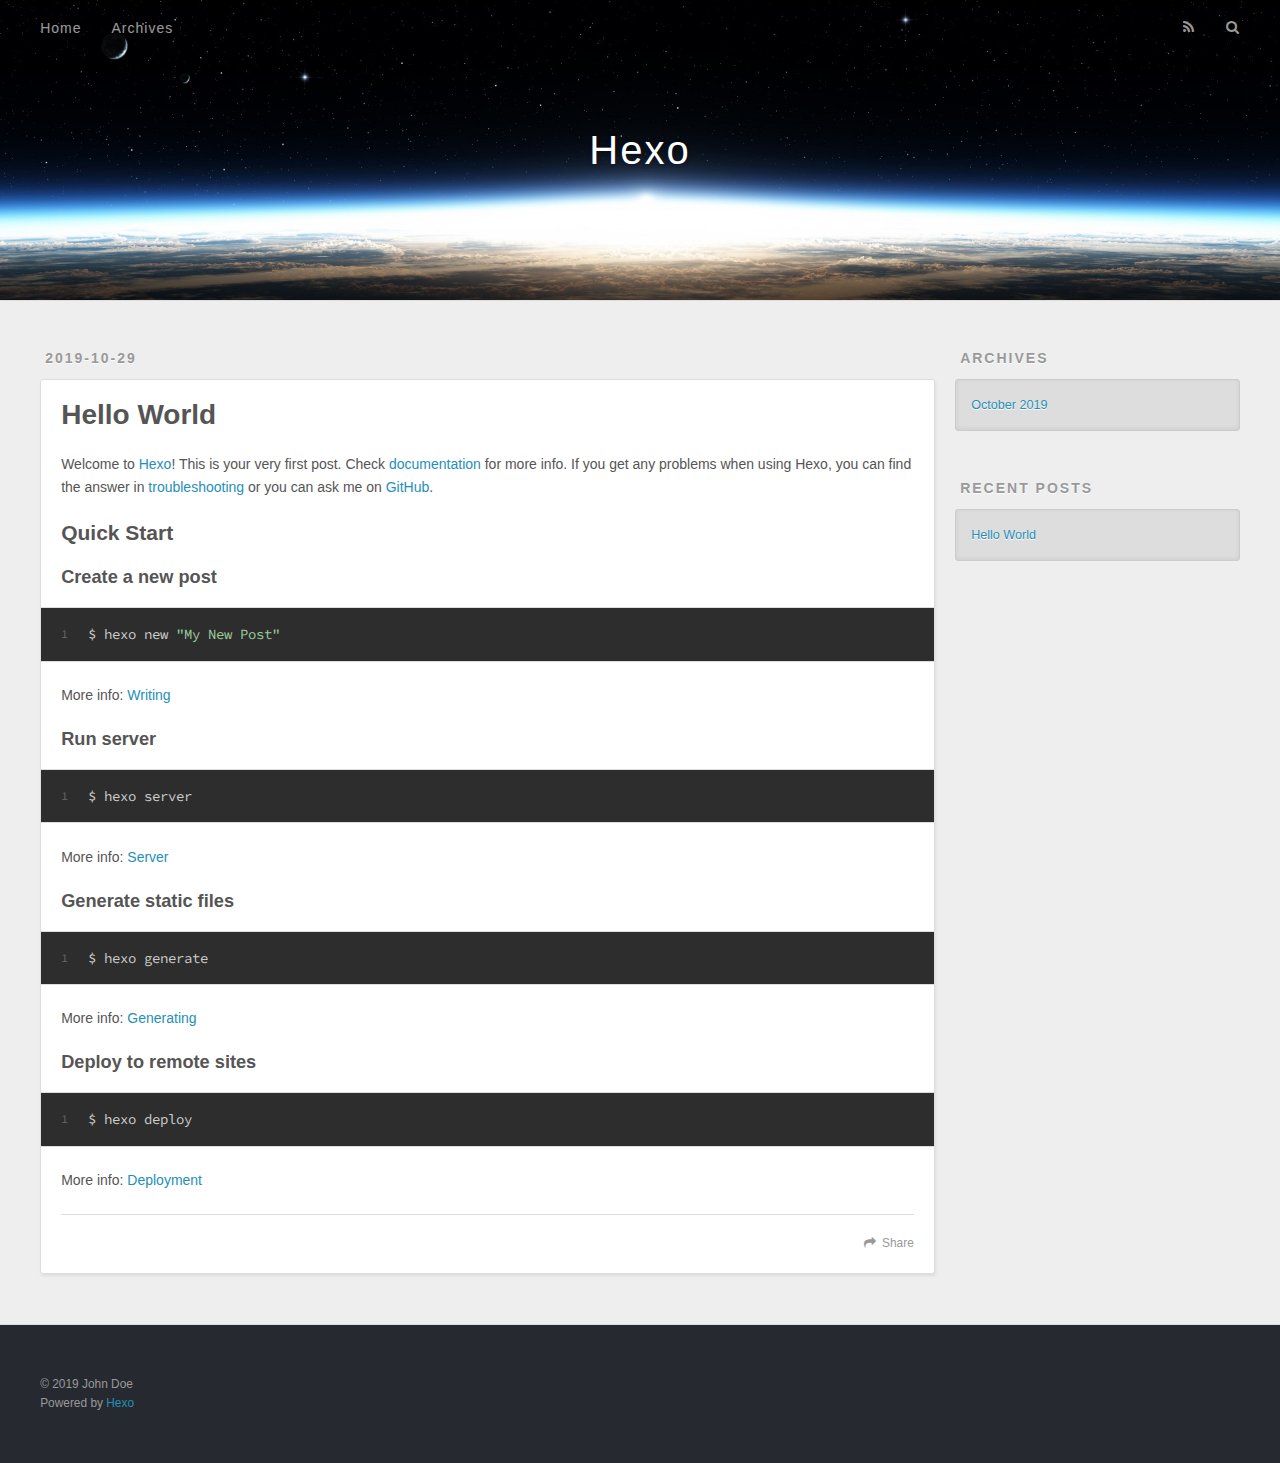
==== index.html @ 2cdebf1c "Site updated: 2019-10-29 19:50:09" ====
<!DOCTYPE html>
<html>
<head>
  <meta charset="utf-8">
  

  
  <title>Hexo</title>
  <meta name="viewport" content="width=device-width, initial-scale=1, maximum-scale=1">
  <meta property="og:type" content="website">
<meta property="og:title" content="Hexo">
<meta property="og:url" content="http:&#x2F;&#x2F;yoursite.com&#x2F;index.html">
<meta property="og:site_name" content="Hexo">
<meta property="og:locale" content="en">
<meta name="twitter:card" content="summary">
  
    <link rel="alternate" href="/atom.xml" title="Hexo" type="application/atom+xml">
  
  
    <link rel="icon" href="/favicon.png">
  
  
    <link href="//fonts.googleapis.com/css?family=Source+Code+Pro" rel="stylesheet" type="text/css">
  
  <link rel="stylesheet" href="/css/style.css">
</head>

<body>
  <div id="container">
    <div id="wrap">
      <header id="header">
  <div id="banner"></div>
  <div id="header-outer" class="outer">
    <div id="header-title" class="inner">
      <h1 id="logo-wrap">
        <a href="/" id="logo">Hexo</a>
      </h1>
      
    </div>
    <div id="header-inner" class="inner">
      <nav id="main-nav">
        <a id="main-nav-toggle" class="nav-icon"></a>
        
          <a class="main-nav-link" href="/">Home</a>
        
          <a class="main-nav-link" href="/archives">Archives</a>
        
      </nav>
      <nav id="sub-nav">
        
          <a id="nav-rss-link" class="nav-icon" href="/atom.xml" title="RSS Feed"></a>
        
        <a id="nav-search-btn" class="nav-icon" title="Search"></a>
      </nav>
      <div id="search-form-wrap">
        <form action="//google.com/search" method="get" accept-charset="UTF-8" class="search-form"><input type="search" name="q" class="search-form-input" placeholder="Search"><button type="submit" class="search-form-submit">&#xF002;</button><input type="hidden" name="sitesearch" value="http://yoursite.com"></form>
      </div>
    </div>
  </div>
</header>
      <div class="outer">
        <section id="main">
  
    <article id="post-hello-world" class="article article-type-post" itemscope itemprop="blogPost">
  <div class="article-meta">
    <a href="/2019/10/29/hello-world/" class="article-date">
  <time datetime="2019-10-29T11:40:22.351Z" itemprop="datePublished">2019-10-29</time>
</a>
    
  </div>
  <div class="article-inner">
    
    
      <header class="article-header">
        
  
    <h1 itemprop="name">
      <a class="article-title" href="/2019/10/29/hello-world/">Hello World</a>
    </h1>
  

      </header>
    
    <div class="article-entry" itemprop="articleBody">
      
        <p>Welcome to <a href="https://hexo.io/" target="_blank" rel="noopener">Hexo</a>! This is your very first post. Check <a href="https://hexo.io/docs/" target="_blank" rel="noopener">documentation</a> for more info. If you get any problems when using Hexo, you can find the answer in <a href="https://hexo.io/docs/troubleshooting.html" target="_blank" rel="noopener">troubleshooting</a> or you can ask me on <a href="https://github.com/hexojs/hexo/issues" target="_blank" rel="noopener">GitHub</a>.</p>
<h2 id="Quick-Start"><a href="#Quick-Start" class="headerlink" title="Quick Start"></a>Quick Start</h2><h3 id="Create-a-new-post"><a href="#Create-a-new-post" class="headerlink" title="Create a new post"></a>Create a new post</h3><figure class="highlight bash"><table><tr><td class="gutter"><pre><span class="line">1</span><br></pre></td><td class="code"><pre><span class="line">$ hexo new <span class="string">"My New Post"</span></span><br></pre></td></tr></table></figure>

<p>More info: <a href="https://hexo.io/docs/writing.html" target="_blank" rel="noopener">Writing</a></p>
<h3 id="Run-server"><a href="#Run-server" class="headerlink" title="Run server"></a>Run server</h3><figure class="highlight bash"><table><tr><td class="gutter"><pre><span class="line">1</span><br></pre></td><td class="code"><pre><span class="line">$ hexo server</span><br></pre></td></tr></table></figure>

<p>More info: <a href="https://hexo.io/docs/server.html" target="_blank" rel="noopener">Server</a></p>
<h3 id="Generate-static-files"><a href="#Generate-static-files" class="headerlink" title="Generate static files"></a>Generate static files</h3><figure class="highlight bash"><table><tr><td class="gutter"><pre><span class="line">1</span><br></pre></td><td class="code"><pre><span class="line">$ hexo generate</span><br></pre></td></tr></table></figure>

<p>More info: <a href="https://hexo.io/docs/generating.html" target="_blank" rel="noopener">Generating</a></p>
<h3 id="Deploy-to-remote-sites"><a href="#Deploy-to-remote-sites" class="headerlink" title="Deploy to remote sites"></a>Deploy to remote sites</h3><figure class="highlight bash"><table><tr><td class="gutter"><pre><span class="line">1</span><br></pre></td><td class="code"><pre><span class="line">$ hexo deploy</span><br></pre></td></tr></table></figure>

<p>More info: <a href="https://hexo.io/docs/deployment.html" target="_blank" rel="noopener">Deployment</a></p>

      
    </div>
    <footer class="article-footer">
      <a data-url="http://yoursite.com/2019/10/29/hello-world/" data-id="ck2bsh5k90000lwu6azs41yuf" class="article-share-link">Share</a>
      
      
    </footer>
  </div>
  
</article>


  


</section>
        
          <aside id="sidebar">
  
    

  
    

  
    
  
    
  <div class="widget-wrap">
    <h3 class="widget-title">Archives</h3>
    <div class="widget">
      <ul class="archive-list"><li class="archive-list-item"><a class="archive-list-link" href="/archives/2019/10/">October 2019</a></li></ul>
    </div>
  </div>


  
    
  <div class="widget-wrap">
    <h3 class="widget-title">Recent Posts</h3>
    <div class="widget">
      <ul>
        
          <li>
            <a href="/2019/10/29/hello-world/">Hello World</a>
          </li>
        
      </ul>
    </div>
  </div>

  
</aside>
        
      </div>
      <footer id="footer">
  
  <div class="outer">
    <div id="footer-info" class="inner">
      &copy; 2019 John Doe<br>
      Powered by <a href="http://hexo.io/" target="_blank">Hexo</a>
    </div>
  </div>
</footer>
    </div>
    <nav id="mobile-nav">
  
    <a href="/" class="mobile-nav-link">Home</a>
  
    <a href="/archives" class="mobile-nav-link">Archives</a>
  
</nav>
    

<script src="//ajax.googleapis.com/ajax/libs/jquery/2.0.3/jquery.min.js"></script>


  <link rel="stylesheet" href="/fancybox/jquery.fancybox.css">
  <script src="/fancybox/jquery.fancybox.pack.js"></script>


<script src="/js/script.js"></script>



  </div>
</body>
</html>
---- css/style.css ----
body {
  width: 100%;
}
body:before,
body:after {
  content: "";
  display: table;
}
body:after {
  clear: both;
}
html,
body,
div,
span,
applet,
object,
iframe,
h1,
h2,
h3,
h4,
h5,
h6,
p,
blockquote,
pre,
a,
abbr,
acronym,
address,
big,
cite,
code,
del,
dfn,
em,
img,
ins,
kbd,
q,
s,
samp,
small,
strike,
strong,
sub,
sup,
tt,
var,
dl,
dt,
dd,
ol,
ul,
li,
fieldset,
form,
label,
legend,
table,
caption,
tbody,
tfoot,
thead,
tr,
th,
td {
  margin: 0;
  padding: 0;
  border: 0;
  outline: 0;
  font-weight: inherit;
  font-style: inherit;
  font-family: inherit;
  font-size: 100%;
  vertical-align: baseline;
}
body {
  line-height: 1;
  color: #000;
  background: #fff;
}
ol,
ul {
  list-style: none;
}
table {
  border-collapse: separate;
  border-spacing: 0;
  vertical-align: middle;
}
caption,
th,
td {
  text-align: left;
  font-weight: normal;
  vertical-align: middle;
}
a img {
  border: none;
}
input,
button {
  margin: 0;
  padding: 0;
}
input::-moz-focus-inner,
button::-moz-focus-inner {
  border: 0;
  padding: 0;
}
@font-face {
  font-family: FontAwesome;
  font-style: normal;
  font-weight: normal;
  src: url("fonts/fontawesome-webfont.eot?v=#4.0.3");
  src: url("fonts/fontawesome-webfont.eot?#iefix&v=#4.0.3") format("embedded-opentype"), url("fonts/fontawesome-webfont.woff?v=#4.0.3") format("woff"), url("fonts/fontawesome-webfont.ttf?v=#4.0.3") format("truetype"), url("fonts/fontawesome-webfont.svg#fontawesomeregular?v=#4.0.3") format("svg");
}
html,
body,
#container {
  height: 100%;
}
body {
  background: #eee;
  font: 14px -apple-system, BlinkMacSystemFont, "Segoe UI", "Roboto", "Oxygen", "Ubuntu", "Cantarell", "Fira Sans", "Droid Sans", "Helvetica Neue", sans-serif;
  -webkit-text-size-adjust: 100%;
}
.outer {
  max-width: 1220px;
  margin: 0 auto;
  padding: 0 20px;
}
.outer:before,
.outer:after {
  content: "";
  display: table;
}
.outer:after {
  clear: both;
}
.inner {
  display: inline;
  float: left;
  width: 98.33333333333333%;
  margin: 0 0.833333333333333%;
}
.left,
.alignleft {
  float: left;
}
.right,
.alignright {
  float: right;
}
.clear {
  clear: both;
}
#container {
  position: relative;
}
.mobile-nav-on {
  overflow: hidden;
}
#wrap {
  height: 100%;
  width: 100%;
  position: absolute;
  top: 0;
  left: 0;
  -webkit-transition: 0.2s ease-out;
  -moz-transition: 0.2s ease-out;
  -ms-transition: 0.2s ease-out;
  transition: 0.2s ease-out;
  z-index: 1;
  background: #eee;
}
.mobile-nav-on #wrap {
  left: 280px;
}
@media screen and (min-width: 768px) {
  #main {
    display: inline;
    float: left;
    width: 73.33333333333333%;
    margin: 0 0.833333333333333%;
  }
}
.article-date,
.article-category-link,
.archive-year,
.widget-title {
  text-decoration: none;
  text-transform: uppercase;
  letter-spacing: 2px;
  color: #999;
  margin-bottom: 1em;
  margin-left: 5px;
  line-height: 1em;
  text-shadow: 0 1px #fff;
  font-weight: bold;
}
.article-inner,
.archive-article-inner {
  background: #fff;
  -webkit-box-shadow: 1px 2px 3px #ddd;
  box-shadow: 1px 2px 3px #ddd;
  border: 1px solid #ddd;
  border-radius: 3px;
}
.article-entry h1,
.widget h1 {
  font-size: 2em;
}
.article-entry h2,
.widget h2 {
  font-size: 1.5em;
}
.article-entry h3,
.widget h3 {
  font-size: 1.3em;
}
.article-entry h4,
.widget h4 {
  font-size: 1.2em;
}
.article-entry h5,
.widget h5 {
  font-size: 1em;
}
.article-entry h6,
.widget h6 {
  font-size: 1em;
  color: #999;
}
.article-entry hr,
.widget hr {
  border: 1px dashed #ddd;
}
.article-entry strong,
.widget strong {
  font-weight: bold;
}
.article-entry em,
.widget em,
.article-entry cite,
.widget cite {
  font-style: italic;
}
.article-entry sup,
.widget sup,
.article-entry sub,
.widget sub {
  font-size: 0.75em;
  line-height: 0;
  position: relative;
  vertical-align: baseline;
}
.article-entry sup,
.widget sup {
  top: -0.5em;
}
.article-entry sub,
.widget sub {
  bottom: -0.2em;
}
.article-entry small,
.widget small {
  font-size: 0.85em;
}
.article-entry acronym,
.widget acronym,
.article-entry abbr,
.widget abbr {
  border-bottom: 1px dotted;
}
.article-entry ul,
.widget ul,
.article-entry ol,
.widget ol,
.article-entry dl,
.widget dl {
  margin: 0 20px;
  line-height: 1.6em;
}
.article-entry ul ul,
.widget ul ul,
.article-entry ol ul,
.widget ol ul,
.article-entry ul ol,
.widget ul ol,
.article-entry ol ol,
.widget ol ol {
  margin-top: 0;
  margin-bottom: 0;
}
.article-entry ul,
.widget ul {
  list-style: disc;
}
.article-entry ol,
.widget ol {
  list-style: decimal;
}
.article-entry dt,
.widget dt {
  font-weight: bold;
}
#header {
  height: 300px;
  position: relative;
  border-bottom: 1px solid #ddd;
}
#header:before,
#header:after {
  content: "";
  position: absolute;
  left: 0;
  right: 0;
  height: 40px;
}
#header:before {
  top: 0;
  background: -webkit-linear-gradient(rgba(0,0,0,0.2), transparent);
  background: -moz-linear-gradient(rgba(0,0,0,0.2), transparent);
  background: -ms-linear-gradient(rgba(0,0,0,0.2), transparent);
  background: linear-gradient(rgba(0,0,0,0.2), transparent);
}
#header:after {
  bottom: 0;
  background: -webkit-linear-gradient(transparent, rgba(0,0,0,0.2));
  background: -moz-linear-gradient(transparent, rgba(0,0,0,0.2));
  background: -ms-linear-gradient(transparent, rgba(0,0,0,0.2));
  background: linear-gradient(transparent, rgba(0,0,0,0.2));
}
#header-outer {
  height: 100%;
  position: relative;
}
#header-inner {
  position: relative;
  overflow: hidden;
}
#banner {
  position: absolute;
  top: 0;
  left: 0;
  width: 100%;
  height: 100%;
  background: url("images/banner.jpg") center #000;
  -webkit-background-size: cover;
  -moz-background-size: cover;
  background-size: cover;
  z-index: -1;
}
#header-title {
  text-align: center;
  height: 40px;
  position: absolute;
  top: 50%;
  left: 0;
  margin-top: -20px;
}
#logo,
#subtitle {
  text-decoration: none;
  color: #fff;
  font-weight: 300;
  text-shadow: 0 1px 4px rgba(0,0,0,0.3);
}
#logo {
  font-size: 40px;
  line-height: 40px;
  letter-spacing: 2px;
}
#subtitle {
  font-size: 16px;
  line-height: 16px;
  letter-spacing: 1px;
}
#subtitle-wrap {
  margin-top: 16px;
}
#main-nav {
  float: left;
  margin-left: -15px;
}
.nav-icon,
.main-nav-link {
  float: left;
  color: #fff;
  opacity: 0.6;
  text-decoration: none;
  text-shadow: 0 1px rgba(0,0,0,0.2);
  -webkit-transition: opacity 0.2s;
  -moz-transition: opacity 0.2s;
  -ms-transition: opacity 0.2s;
  transition: opacity 0.2s;
  display: block;
  padding: 20px 15px;
}
.nav-icon:hover,
.main-nav-link:hover {
  opacity: 1;
}
.nav-icon {
  font-family: FontAwesome;
  text-align: center;
  font-size: 14px;
  width: 14px;
  height: 14px;
  padding: 20px 15px;
  position: relative;
  cursor: pointer;
}
.main-nav-link {
  font-weight: 300;
  letter-spacing: 1px;
}
@media screen and (max-width: 479px) {
  .main-nav-link {
    display: none;
  }
}
#main-nav-toggle {
  display: none;
}
#main-nav-toggle:before {
  content: "\f0c9";
}
@media screen and (max-width: 479px) {
  #main-nav-toggle {
    display: block;
  }
}
#sub-nav {
  float: right;
  margin-right: -15px;
}
#nav-rss-link:before {
  content: "\f09e";
}
#nav-search-btn:before {
  content: "\f002";
}
#search-form-wrap {
  position: absolute;
  top: 15px;
  width: 150px;
  height: 30px;
  right: -150px;
  opacity: 0;
  -webkit-transition: 0.2s ease-out;
  -moz-transition: 0.2s ease-out;
  -ms-transition: 0.2s ease-out;
  transition: 0.2s ease-out;
}
#search-form-wrap.on {
  opacity: 1;
  right: 0;
}
@media screen and (max-width: 479px) {
  #search-form-wrap {
    width: 100%;
    right: -100%;
  }
}
.search-form {
  position: absolute;
  top: 0;
  left: 0;
  right: 0;
  background: #fff;
  padding: 5px 15px;
  border-radius: 15px;
  -webkit-box-shadow: 0 0 10px rgba(0,0,0,0.3);
  box-shadow: 0 0 10px rgba(0,0,0,0.3);
}
.search-form-input {
  border: none;
  background: none;
  color: #555;
  width: 100%;
  font: 13px -apple-system, BlinkMacSystemFont, "Segoe UI", "Roboto", "Oxygen", "Ubuntu", "Cantarell", "Fira Sans", "Droid Sans", "Helvetica Neue", sans-serif;
  outline: none;
}
.search-form-input::-webkit-search-results-decoration,
.search-form-input::-webkit-search-cancel-button {
  -webkit-appearance: none;
}
.search-form-submit {
  position: absolute;
  top: 50%;
  right: 10px;
  margin-top: -7px;
  font: 13px FontAwesome;
  border: none;
  background: none;
  color: #bbb;
  cursor: pointer;
}
.search-form-submit:hover,
.search-form-submit:focus {
  color: #777;
}
.article {
  margin: 50px 0;
}
.article-inner {
  overflow: hidden;
}
.article-meta:before,
.article-meta:after {
  content: "";
  display: table;
}
.article-meta:after {
  clear: both;
}
.article-date {
  float: left;
}
.article-category {
  float: left;
  line-height: 1em;
  color: #ccc;
  text-shadow: 0 1px #fff;
  margin-left: 8px;
}
.article-category:before {
  content: "\2022";
}
.article-category-link {
  margin: 0 12px 1em;
}
.article-header {
  padding: 20px 20px 0;
}
.article-title {
  text-decoration: none;
  font-size: 2em;
  font-weight: bold;
  color: #555;
  line-height: 1.1em;
  -webkit-transition: color 0.2s;
  -moz-transition: color 0.2s;
  -ms-transition: color 0.2s;
  transition: color 0.2s;
}
a.article-title:hover {
  color: #258fb8;
}
.article-entry {
  color: #555;
  padding: 0 20px;
}
.article-entry:before,
.article-entry:after {
  content: "";
  display: table;
}
.article-entry:after {
  clear: both;
}
.article-entry p,
.article-entry table {
  line-height: 1.6em;
  margin: 1.6em 0;
}
.article-entry h1,
.article-entry h2,
.article-entry h3,
.article-entry h4,
.article-entry h5,
.article-entry h6 {
  font-weight: bold;
}
.article-entry h1,
.article-entry h2,
.article-entry h3,
.article-entry h4,
.article-entry h5,
.article-entry h6 {
  line-height: 1.1em;
  margin: 1.1em 0;
}
.article-entry a {
  color: #258fb8;
  text-decoration: none;
}
.article-entry a:hover {
  text-decoration: underline;
}
.article-entry ul,
.article-entry ol,
.article-entry dl {
  margin-top: 1.6em;
  margin-bottom: 1.6em;
}
.article-entry img,
.article-entry video {
  max-width: 100%;
  height: auto;
  display: block;
  margin: auto;
}
.article-entry iframe {
  border: none;
}
.article-entry table {
  width: 100%;
  border-collapse: collapse;
  border-spacing: 0;
}
.article-entry th {
  font-weight: bold;
  border-bottom: 3px solid #ddd;
  padding-bottom: 0.5em;
}
.article-entry td {
  border-bottom: 1px solid #ddd;
  padding: 10px 0;
}
.article-entry blockquote {
  font-family: Georgia, "Times New Roman", serif;
  font-size: 1.4em;
  margin: 1.6em 20px;
  text-align: center;
}
.article-entry blockquote footer {
  font-size: 14px;
  margin: 1.6em 0;
  font-family: -apple-system, BlinkMacSystemFont, "Segoe UI", "Roboto", "Oxygen", "Ubuntu", "Cantarell", "Fira Sans", "Droid Sans", "Helvetica Neue", sans-serif;
}
.article-entry blockquote footer cite:before {
  content: "—";
  padding: 0 0.5em;
}
.article-entry .pullquote {
  text-align: left;
  width: 45%;
  margin: 0;
}
.article-entry .pullquote.left {
  margin-left: 0.5em;
  margin-right: 1em;
}
.article-entry .pullquote.right {
  margin-right: 0.5em;
  margin-left: 1em;
}
.article-entry .caption {
  color: #999;
  display: block;
  font-size: 0.9em;
  margin-top: 0.5em;
  position: relative;
  text-align: center;
}
.article-entry .video-container {
  position: relative;
  padding-top: 56.25%;
  height: 0;
  overflow: hidden;
}
.article-entry .video-container iframe,
.article-entry .video-container object,
.article-entry .video-container embed {
  position: absolute;
  top: 0;
  left: 0;
  width: 100%;
  height: 100%;
  margin-top: 0;
}
.article-more-link a {
  display: inline-block;
  line-height: 1em;
  padding: 6px 15px;
  border-radius: 15px;
  background: #eee;
  color: #999;
  text-shadow: 0 1px #fff;
  text-decoration: none;
}
.article-more-link a:hover {
  background: #258fb8;
  color: #fff;
  text-decoration: none;
  text-shadow: 0 1px #1e7293;
}
.article-footer {
  font-size: 0.85em;
  line-height: 1.6em;
  border-top: 1px solid #ddd;
  padding-top: 1.6em;
  margin: 0 20px 20px;
}
.article-footer:before,
.article-footer:after {
  content: "";
  display: table;
}
.article-footer:after {
  clear: both;
}
.article-footer a {
  color: #999;
  text-decoration: none;
}
.article-footer a:hover {
  color: #555;
}
.article-tag-list-item {
  float: left;
  margin-right: 10px;
}
.article-tag-list-link:before {
  content: "#";
}
.article-comment-link {
  float: right;
}
.article-comment-link:before {
  content: "\f075";
  font-family: FontAwesome;
  padding-right: 8px;
}
.article-share-link {
  cursor: pointer;
  float: right;
  margin-left: 20px;
}
.article-share-link:before {
  content: "\f064";
  font-family: FontAwesome;
  padding-right: 6px;
}
#article-nav {
  position: relative;
}
#article-nav:before,
#article-nav:after {
  content: "";
  display: table;
}
#article-nav:after {
  clear: both;
}
@media screen and (min-width: 768px) {
  #article-nav {
    margin: 50px 0;
  }
  #article-nav:before {
    width: 8px;
    height: 8px;
    position: absolute;
    top: 50%;
    left: 50%;
    margin-top: -4px;
    margin-left: -4px;
    content: "";
    border-radius: 50%;
    background: #ddd;
    -webkit-box-shadow: 0 1px 2px #fff;
    box-shadow: 0 1px 2px #fff;
  }
}
.article-nav-link-wrap {
  text-decoration: none;
  text-shadow: 0 1px #fff;
  color: #999;
  -webkit-box-sizing: border-box;
  -moz-box-sizing: border-box;
  box-sizing: border-box;
  margin-top: 50px;
  text-align: center;
  display: block;
}
.article-nav-link-wrap:hover {
  color: #555;
}
@media screen and (min-width: 768px) {
  .article-nav-link-wrap {
    width: 50%;
    margin-top: 0;
  }
}
@media screen and (min-width: 768px) {
  #article-nav-newer {
    float: left;
    text-align: right;
    padding-right: 20px;
  }
}
@media screen and (min-width: 768px) {
  #article-nav-older {
    float: right;
    text-align: left;
    padding-left: 20px;
  }
}
.article-nav-caption {
  text-transform: uppercase;
  letter-spacing: 2px;
  color: #ddd;
  line-height: 1em;
  font-weight: bold;
}
#article-nav-newer .article-nav-caption {
  margin-right: -2px;
}
.article-nav-title {
  font-size: 0.85em;
  line-height: 1.6em;
  margin-top: 0.5em;
}
.article-share-box {
  position: absolute;
  display: none;
  background: #fff;
  -webkit-box-shadow: 1px 2px 10px rgba(0,0,0,0.2);
  box-shadow: 1px 2px 10px rgba(0,0,0,0.2);
  border-radius: 3px;
  margin-left: -145px;
  overflow: hidden;
  z-index: 1;
}
.article-share-box.on {
  display: block;
}
.article-share-input {
  width: 100%;
  background: none;
  -webkit-box-sizing: border-box;
  -moz-box-sizing: border-box;
  box-sizing: border-box;
  font: 14px -apple-system, BlinkMacSystemFont, "Segoe UI", "Roboto", "Oxygen", "Ubuntu", "Cantarell", "Fira Sans", "Droid Sans", "Helvetica Neue", sans-serif;
  padding: 0 15px;
  color: #555;
  outline: none;
  border: 1px solid #ddd;
  border-radius: 3px 3px 0 0;
  height: 36px;
  line-height: 36px;
}
.article-share-links {
  background: #eee;
}
.article-share-links:before,
.article-share-links:after {
  content: "";
  display: table;
}
.article-share-links:after {
  clear: both;
}
.article-share-twitter,
.article-share-facebook,
.article-share-pinterest,
.article-share-google {
  width: 50px;
  height: 36px;
  display: block;
  float: left;
  position: relative;
  color: #999;
  text-shadow: 0 1px #fff;
}
.article-share-twitter:before,
.article-share-facebook:before,
.article-share-pinterest:before,
.article-share-google:before {
  font-size: 20px;
  font-family: FontAwesome;
  width: 20px;
  height: 20px;
  position: absolute;
  top: 50%;
  left: 50%;
  margin-top: -10px;
  margin-left: -10px;
  text-align: center;
}
.article-share-twitter:hover,
.article-share-facebook:hover,
.article-share-pinterest:hover,
.article-share-google:hover {
  color: #fff;
}
.article-share-twitter:before {
  content: "\f099";
}
.article-share-twitter:hover {
  background: #00aced;
  text-shadow: 0 1px #008abe;
}
.article-share-facebook:before {
  content: "\f09a";
}
.article-share-facebook:hover {
  background: #3b5998;
  text-shadow: 0 1px #2f477a;
}
.article-share-pinterest:before {
  content: "\f0d2";
}
.article-share-pinterest:hover {
  background: #cb2027;
  text-shadow: 0 1px #a21a1f;
}
.article-share-google:before {
  content: "\f0d5";
}
.article-share-google:hover {
  background: #dd4b39;
  text-shadow: 0 1px #be3221;
}
.article-gallery {
  background: #000;
  position: relative;
}
.article-gallery-photos {
  position: relative;
  overflow: hidden;
}
.article-gallery-img {
  display: none;
  max-width: 100%;
}
.article-gallery-img:first-child {
  display: block;
}
.article-gallery-img.loaded {
  position: absolute;
  display: block;
}
.article-gallery-img img {
  display: block;
  max-width: 100%;
  margin: 0 auto;
}
#comments {
  background: #fff;
  -webkit-box-shadow: 1px 2px 3px #ddd;
  box-shadow: 1px 2px 3px #ddd;
  padding: 20px;
  border: 1px solid #ddd;
  border-radius: 3px;
  margin: 50px 0;
}
#comments a {
  color: #258fb8;
}
.archives-wrap {
  margin: 50px 0;
}
.archives:before,
.archives:after {
  content: "";
  display: table;
}
.archives:after {
  clear: both;
}
.archive-year-wrap {
  margin-bottom: 1em;
}
.archives {
  -webkit-column-gap: 10px;
  -moz-column-gap: 10px;
  column-gap: 10px;
}
@media screen and (min-width: 480px) and (max-width: 767px) {
  .archives {
    -webkit-column-count: 2;
    -moz-column-count: 2;
    column-count: 2;
  }
}
@media screen and (min-width: 768px) {
  .archives {
    -webkit-column-count: 3;
    -moz-column-count: 3;
    column-count: 3;
  }
}
.archive-article {
  -webkit-column-break-inside: avoid;
  page-break-inside: avoid;
  overflow: hidden;
  break-inside: avoid-column;
}
.archive-article-inner {
  padding: 10px;
  margin-bottom: 15px;
}
.archive-article-title {
  text-decoration: none;
  font-weight: bold;
  color: #555;
  -webkit-transition: color 0.2s;
  -moz-transition: color 0.2s;
  -ms-transition: color 0.2s;
  transition: color 0.2s;
  line-height: 1.6em;
}
.archive-article-title:hover {
  color: #258fb8;
}
.archive-article-footer {
  margin-top: 1em;
}
.archive-article-date {
  color: #999;
  text-decoration: none;
  font-size: 0.85em;
  line-height: 1em;
  margin-bottom: 0.5em;
  display: block;
}
#page-nav {
  margin: 50px auto;
  background: #fff;
  -webkit-box-shadow: 1px 2px 3px #ddd;
  box-shadow: 1px 2px 3px #ddd;
  border: 1px solid #ddd;
  border-radius: 3px;
  text-align: center;
  color: #999;
  overflow: hidden;
}
#page-nav:before,
#page-nav:after {
  content: "";
  display: table;
}
#page-nav:after {
  clear: both;
}
#page-nav a,
#page-nav span {
  padding: 10px 20px;
  line-height: 1;
  height: 2ex;
}
#page-nav a {
  color: #999;
  text-decoration: none;
}
#page-nav a:hover {
  background: #999;
  color: #fff;
}
#page-nav .prev {
  float: left;
}
#page-nav .next {
  float: right;
}
#page-nav .page-number {
  display: inline-block;
}
@media screen and (max-width: 479px) {
  #page-nav .page-number {
    display: none;
  }
}
#page-nav .current {
  color: #555;
  font-weight: bold;
}
#page-nav .space {
  color: #ddd;
}
#footer {
  background: #262a30;
  padding: 50px 0;
  border-top: 1px solid #ddd;
  color: #999;
}
#footer a {
  color: #258fb8;
  text-decoration: none;
}
#footer a:hover {
  text-decoration: underline;
}
#footer-info {
  line-height: 1.6em;
  font-size: 0.85em;
}
.article-entry pre,
.article-entry .highlight {
  background: #2d2d2d;
  margin: 0 -20px;
  padding: 15px 20px;
  border-style: solid;
  border-color: #ddd;
  border-width: 1px 0;
  overflow: auto;
  color: #ccc;
  line-height: 22.400000000000002px;
}
.article-entry .highlight .gutter pre,
.article-entry .gist .gist-file .gist-data .line-numbers {
  color: #666;
  font-size: 0.85em;
}
.article-entry pre,
.article-entry code {
  font-family: "Source Code Pro", Consolas, Monaco, Menlo, Consolas, monospace;
}
.article-entry code {
  background: #eee;
  text-shadow: 0 1px #fff;
  padding: 0 0.3em;
}
.article-entry pre code {
  background: none;
  text-shadow: none;
  padding: 0;
}
.article-entry .highlight pre {
  border: none;
  margin: 0;
  padding: 0;
}
.article-entry .highlight table {
  margin: 0;
  width: auto;
}
.article-entry .highlight td {
  border: none;
  padding: 0;
}
.article-entry .highlight figcaption {
  font-size: 0.85em;
  color: #999;
  line-height: 1em;
  margin-bottom: 1em;
}
.article-entry .highlight figcaption:before,
.article-entry .highlight figcaption:after {
  content: "";
  display: table;
}
.article-entry .highlight figcaption:after {
  clear: both;
}
.article-entry .highlight figcaption a {
  float: right;
}
.article-entry .highlight .gutter pre {
  text-align: right;
  padding-right: 20px;
}
.article-entry .highlight .line {
  height: 22.400000000000002px;
}
.article-entry .highlight .line.marked {
  background: #515151;
}
.article-entry .gist {
  margin: 0 -20px;
  border-style: solid;
  border-color: #ddd;
  border-width: 1px 0;
  background: #2d2d2d;
  padding: 15px 20px 15px 0;
}
.article-entry .gist .gist-file {
  border: none;
  font-family: "Source Code Pro", Consolas, Monaco, Menlo, Consolas, monospace;
  margin: 0;
}
.article-entry .gist .gist-file .gist-data {
  background: none;
  border: none;
}
.article-entry .gist .gist-file .gist-data .line-numbers {
  background: none;
  border: none;
  padding: 0 20px 0 0;
}
.article-entry .gist .gist-file .gist-data .line-data {
  padding: 0 !important;
}
.article-entry .gist .gist-file .highlight {
  margin: 0;
  padding: 0;
  border: none;
}
.article-entry .gist .gist-file .gist-meta {
  background: #2d2d2d;
  color: #999;
  font: 0.85em -apple-system, BlinkMacSystemFont, "Segoe UI", "Roboto", "Oxygen", "Ubuntu", "Cantarell", "Fira Sans", "Droid Sans", "Helvetica Neue", sans-serif;
  text-shadow: 0 0;
  padding: 0;
  margin-top: 1em;
  margin-left: 20px;
}
.article-entry .gist .gist-file .gist-meta a {
  color: #258fb8;
  font-weight: normal;
}
.article-entry .gist .gist-file .gist-meta a:hover {
  text-decoration: underline;
}
pre .comment,
pre .title {
  color: #999;
}
pre .variable,
pre .attribute,
pre .tag,
pre .regexp,
pre .ruby .constant,
pre .xml .tag .title,
pre .xml .pi,
pre .xml .doctype,
pre .html .doctype,
pre .css .id,
pre .css .class,
pre .css .pseudo {
  color: #f2777a;
}
pre .number,
pre .preprocessor,
pre .built_in,
pre .literal,
pre .params,
pre .constant {
  color: #f99157;
}
pre .class,
pre .ruby .class .title,
pre .css .rules .attribute {
  color: #9c9;
}
pre .string,
pre .value,
pre .inheritance,
pre .header,
pre .ruby .symbol,
pre .xml .cdata {
  color: #9c9;
}
pre .css .hexcolor {
  color: #6cc;
}
pre .function,
pre .python .decorator,
pre .python .title,
pre .ruby .function .title,
pre .ruby .title .keyword,
pre .perl .sub,
pre .javascript .title,
pre .coffeescript .title {
  color: #69c;
}
pre .keyword,
pre .javascript .function {
  color: #c9c;
}
@media screen and (max-width: 479px) {
  #mobile-nav {
    position: absolute;
    top: 0;
    left: 0;
    width: 280px;
    height: 100%;
    background: #191919;
    border-right: 1px solid #fff;
  }
}
@media screen and (max-width: 479px) {
  .mobile-nav-link {
    display: block;
    color: #999;
    text-decoration: none;
    padding: 15px 20px;
    font-weight: bold;
  }
  .mobile-nav-link:hover {
    color: #fff;
  }
}
@media screen and (min-width: 768px) {
  #sidebar {
    display: inline;
    float: left;
    width: 23.333333333333332%;
    margin: 0 0.833333333333333%;
  }
}
.widget-wrap {
  margin: 50px 0;
}
.widget {
  color: #777;
  text-shadow: 0 1px #fff;
  background: #ddd;
  -webkit-box-shadow: 0 -1px 4px #ccc inset;
  box-shadow: 0 -1px 4px #ccc inset;
  border: 1px solid #ccc;
  padding: 15px;
  border-radius: 3px;
}
.widget a {
  color: #258fb8;
  text-decoration: none;
}
.widget a:hover {
  text-decoration: underline;
}
.widget ul ul,
.widget ol ul,
.widget dl ul,
.widget ul ol,
.widget ol ol,
.widget dl ol,
.widget ul dl,
.widget ol dl,
.widget dl dl {
  margin-left: 15px;
  list-style: disc;
}
.widget {
  line-height: 1.6em;
  word-wrap: break-word;
  font-size: 0.9em;
}
.widget ul,
.widget ol {
  list-style: none;
  margin: 0;
}
.widget ul ul,
.widget ol ul,
.widget ul ol,
.widget ol ol {
  margin: 0 20px;
}
.widget ul ul,
.widget ol ul {
  list-style: disc;
}
.widget ul ol,
.widget ol ol {
  list-style: decimal;
}
.category-list-count,
.tag-list-count,
.archive-list-count {
  padding-left: 5px;
  color: #999;
  font-size: 0.85em;
}
.category-list-count:before,
.tag-list-count:before,
.archive-list-count:before {
  content: "(";
}
.category-list-count:after,
.tag-list-count:after,
.archive-list-count:after {
  content: ")";
}
.tagcloud a {
  margin-right: 5px;
  display: inline-block;
}
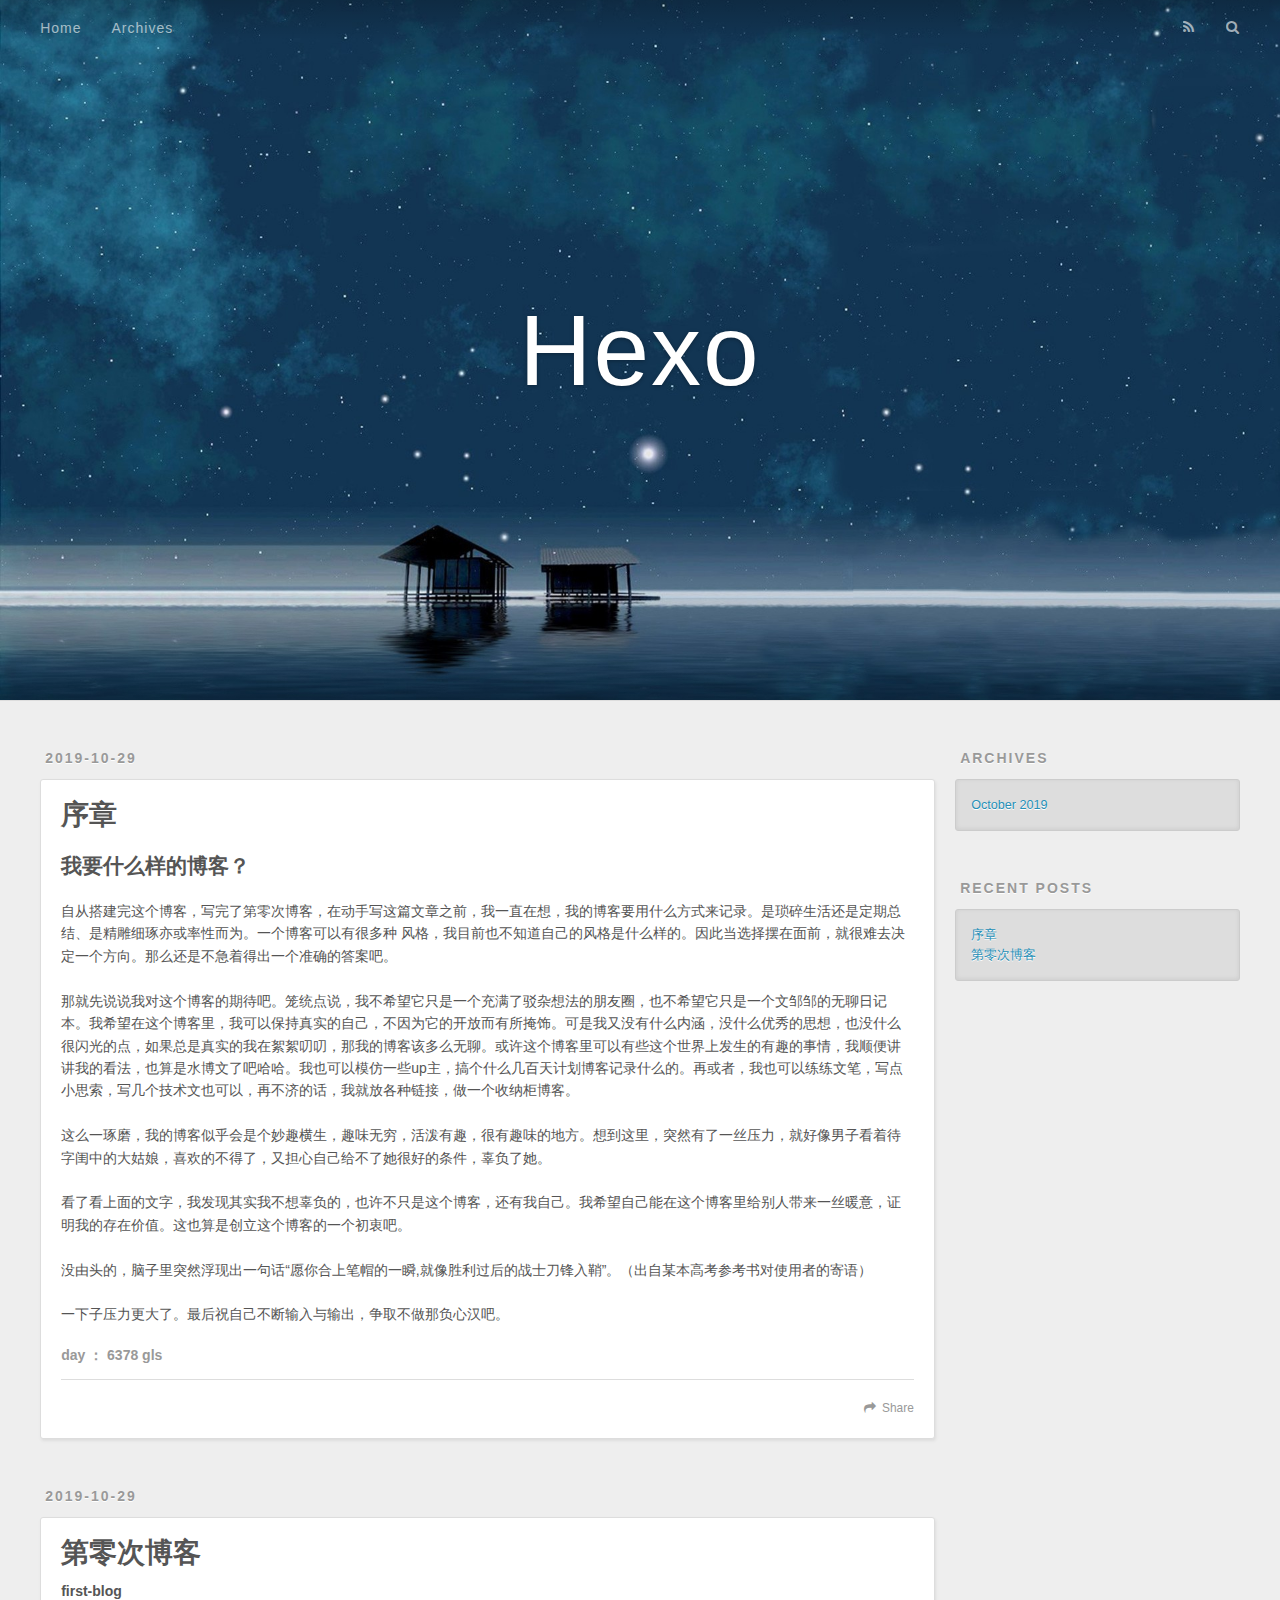
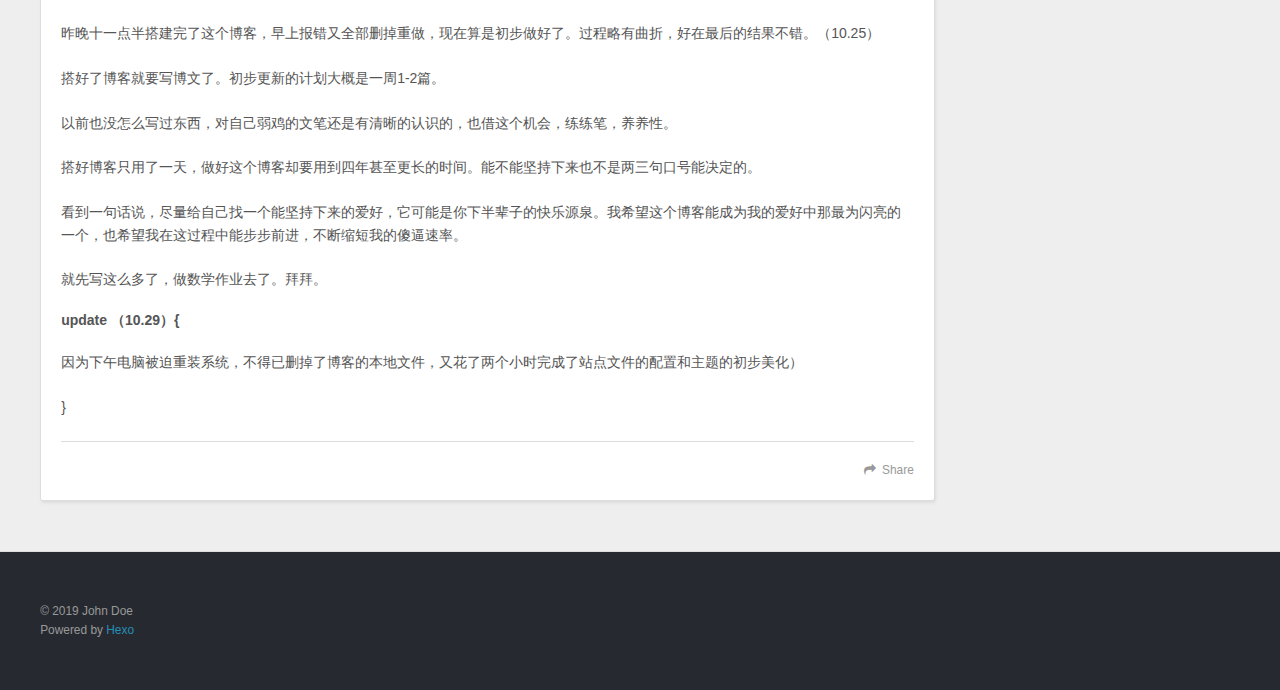
==== commit 62d4027c: "Site updated: 2019-10-29 20:39:28" ====
--- a/index.html
+++ b/index.html
@@ -61,10 +61,10 @@
       <div class="outer">
         <section id="main">
   
-    <article id="post-hello-world" class="article article-type-post" itemscope itemprop="blogPost">
+    <article id="post-序章" class="article article-type-post" itemscope itemprop="blogPost">
   <div class="article-meta">
-    <a href="/2019/10/29/hello-world/" class="article-date">
-  <time datetime="2019-10-29T11:40:22.351Z" itemprop="datePublished">2019-10-29</time>
+    <a href="/2019/10/29/%E5%BA%8F%E7%AB%A0/" class="article-date">
+  <time datetime="2019-10-29T12:22:05.960Z" itemprop="datePublished">2019-10-29</time>
 </a>
     
   </div>
@@ -75,7 +75,7 @@
         
   
     <h1 itemprop="name">
-      <a class="article-title" href="/2019/10/29/hello-world/">Hello World</a>
+      <a class="article-title" href="/2019/10/29/%E5%BA%8F%E7%AB%A0/">序章</a>
     </h1>
   
 
@@ -83,24 +83,61 @@
     
     <div class="article-entry" itemprop="articleBody">
       
-        <p>Welcome to <a href="https://hexo.io/" target="_blank" rel="noopener">Hexo</a>! This is your very first post. Check <a href="https://hexo.io/docs/" target="_blank" rel="noopener">documentation</a> for more info. If you get any problems when using Hexo, you can find the answer in <a href="https://hexo.io/docs/troubleshooting.html" target="_blank" rel="noopener">troubleshooting</a> or you can ask me on <a href="https://github.com/hexojs/hexo/issues" target="_blank" rel="noopener">GitHub</a>.</p>
-<h2 id="Quick-Start"><a href="#Quick-Start" class="headerlink" title="Quick Start"></a>Quick Start</h2><h3 id="Create-a-new-post"><a href="#Create-a-new-post" class="headerlink" title="Create a new post"></a>Create a new post</h3><figure class="highlight bash"><table><tr><td class="gutter"><pre><span class="line">1</span><br></pre></td><td class="code"><pre><span class="line">$ hexo new <span class="string">"My New Post"</span></span><br></pre></td></tr></table></figure>
-
-<p>More info: <a href="https://hexo.io/docs/writing.html" target="_blank" rel="noopener">Writing</a></p>
-<h3 id="Run-server"><a href="#Run-server" class="headerlink" title="Run server"></a>Run server</h3><figure class="highlight bash"><table><tr><td class="gutter"><pre><span class="line">1</span><br></pre></td><td class="code"><pre><span class="line">$ hexo server</span><br></pre></td></tr></table></figure>
-
-<p>More info: <a href="https://hexo.io/docs/server.html" target="_blank" rel="noopener">Server</a></p>
-<h3 id="Generate-static-files"><a href="#Generate-static-files" class="headerlink" title="Generate static files"></a>Generate static files</h3><figure class="highlight bash"><table><tr><td class="gutter"><pre><span class="line">1</span><br></pre></td><td class="code"><pre><span class="line">$ hexo generate</span><br></pre></td></tr></table></figure>
-
-<p>More info: <a href="https://hexo.io/docs/generating.html" target="_blank" rel="noopener">Generating</a></p>
-<h3 id="Deploy-to-remote-sites"><a href="#Deploy-to-remote-sites" class="headerlink" title="Deploy to remote sites"></a>Deploy to remote sites</h3><figure class="highlight bash"><table><tr><td class="gutter"><pre><span class="line">1</span><br></pre></td><td class="code"><pre><span class="line">$ hexo deploy</span><br></pre></td></tr></table></figure>
-
-<p>More info: <a href="https://hexo.io/docs/deployment.html" target="_blank" rel="noopener">Deployment</a></p>
-
+        <h2 id="我要什么样的博客？"><a href="#我要什么样的博客？" class="headerlink" title="我要什么样的博客？"></a>我要什么样的博客？</h2><p>自从搭建完这个博客，写完了第零次博客，在动手写这篇文章之前，我一直在想，我的博客要用什么方式来记录。是琐碎生活还是定期总结、是精雕细琢亦或率性而为。一个博客可以有很多种 风格，我目前也不知道自己的风格是什么样的。因此当选择摆在面前，就很难去决定一个方向。那么还是不急着得出一个准确的答案吧。</p>
+<p>那就先说说我对这个博客的期待吧。笼统点说，我不希望它只是一个充满了驳杂想法的朋友圈，也不希望它只是一个文邹邹的无聊日记本。我希望在这个博客里，我可以保持真实的自己，不因为它的开放而有所掩饰。可是我又没有什么内涵，没什么优秀的思想，也没什么很闪光的点，如果总是真实的我在絮絮叨叨，那我的博客该多么无聊。或许这个博客里可以有些这个世界上发生的有趣的事情，我顺便讲讲我的看法，也算是水博文了吧哈哈。我也可以模仿一些up主，搞个什么几百天计划博客记录什么的。再或者，我也可以练练文笔，写点小思索，写几个技术文也可以，再不济的话，我就放各种链接，做一个收纳柜博客。</p>
+<p>这么一琢磨，我的博客似乎会是个妙趣横生，趣味无穷，活泼有趣，很有趣味的地方。想到这里，突然有了一丝压力，就好像男子看着待字闺中的大姑娘，喜欢的不得了，又担心自己给不了她很好的条件，辜负了她。</p>
+<p>看了看上面的文字，我发现其实我不想辜负的，也许不只是这个博客，还有我自己。我希望自己能在这个博客里给别人带来一丝暖意，证明我的存在价值。这也算是创立这个博客的一个初衷吧。</p>
+<p>没由头的，脑子里突然浮现出一句话“愿你合上笔帽的一瞬,就像胜利过后的战士刀锋入鞘”。（出自某本高考参考书对使用者的寄语）</p>
+<p>一下子压力更大了。最后祝自己不断输入与输出，争取不做那负心汉吧。</p>
+<h6 id="day-：-6378-gls"><a href="#day-：-6378-gls" class="headerlink" title="day ： 6378 gls"></a>day ： 6378 gls</h6>
       
     </div>
     <footer class="article-footer">
-      <a data-url="http://yoursite.com/2019/10/29/hello-world/" data-id="ck2bsh5k90000lwu6azs41yuf" class="article-share-link">Share</a>
+      <a data-url="http://yoursite.com/2019/10/29/%E5%BA%8F%E7%AB%A0/" data-id="ck2bttnsm0000jou6cd544z5r" class="article-share-link">Share</a>
+      
+      
+    </footer>
+  </div>
+  
+</article>
+
+
+  
+    <article id="post-第零次博客" class="article article-type-post" itemscope itemprop="blogPost">
+  <div class="article-meta">
+    <a href="/2019/10/29/%E7%AC%AC%E9%9B%B6%E6%AC%A1%E5%8D%9A%E5%AE%A2/" class="article-date">
+  <time datetime="2019-10-29T12:22:05.960Z" itemprop="datePublished">2019-10-29</time>
+</a>
+    
+  </div>
+  <div class="article-inner">
+    
+    
+      <header class="article-header">
+        
+  
+    <h1 itemprop="name">
+      <a class="article-title" href="/2019/10/29/%E7%AC%AC%E9%9B%B6%E6%AC%A1%E5%8D%9A%E5%AE%A2/">第零次博客</a>
+    </h1>
+  
+
+      </header>
+    
+    <div class="article-entry" itemprop="articleBody">
+      
+        <h5 id="first-blog"><a href="#first-blog" class="headerlink" title="first-blog"></a>first-blog</h5><p>昨晚十一点半搭建完了这个博客，早上报错又全部删掉重做，现在算是初步做好了。过程略有曲折，好在最后的结果不错。（10.25）</p>
+<p>搭好了博客就要写博文了。初步更新的计划大概是一周1-2篇。</p>
+<p>以前也没怎么写过东西，对自己弱鸡的文笔还是有清晰的认识的，也借这个机会，练练笔，养养性。</p>
+<p>搭好博客只用了一天，做好这个博客却要用到四年甚至更长的时间。能不能坚持下来也不是两三句口号能决定的。</p>
+<p>看到一句话说，尽量给自己找一个能坚持下来的爱好，它可能是你下半辈子的快乐源泉。我希望这个博客能成为我的爱好中那最为闪亮的一个，也希望我在这过程中能步步前进，不断缩短我的傻逼速率。</p>
+<p>就先写这么多了，做数学作业去了。拜拜。</p>
+<h5 id="update-（10-29）"><a href="#update-（10-29）" class="headerlink" title="update （10.29）{"></a>update （10.29）{</h5><p>因为下午电脑被迫重装系统，不得已删掉了博客的本地文件，又花了两个小时完成了站点文件的配置和主题的初步美化）</p>
+<p>}</p>
+
+      
+    </div>
+    <footer class="article-footer">
+      <a data-url="http://yoursite.com/2019/10/29/%E7%AC%AC%E9%9B%B6%E6%AC%A1%E5%8D%9A%E5%AE%A2/" data-id="ck2bttnta0001jou64x498zzc" class="article-share-link">Share</a>
       
       
     </footer>
@@ -141,7 +178,11 @@
       <ul>
         
           <li>
-            <a href="/2019/10/29/hello-world/">Hello World</a>
+            <a href="/2019/10/29/%E5%BA%8F%E7%AB%A0/">序章</a>
+          </li>
+        
+          <li>
+            <a href="/2019/10/29/%E7%AC%AC%E9%9B%B6%E6%AC%A1%E5%8D%9A%E5%AE%A2/">第零次博客</a>
           </li>
         
       </ul>
--- a/css/style.css
+++ b/css/style.css
@@ -308,7 +308,7 @@
   font-weight: bold;
 }
 #header {
-  height: 300px;
+  height: 700px;
   position: relative;
   border-bottom: 1px solid #ddd;
 }
@@ -356,11 +356,11 @@
 }
 #header-title {
   text-align: center;
-  height: 40px;
+  height: 100px;
   position: absolute;
   top: 50%;
   left: 0;
-  margin-top: -20px;
+  margin-top: -50px;
 }
 #logo,
 #subtitle {
@@ -370,17 +370,17 @@
   text-shadow: 0 1px 4px rgba(0,0,0,0.3);
 }
 #logo {
-  font-size: 40px;
-  line-height: 40px;
+  font-size: 100px;
+  line-height: 100px;
   letter-spacing: 2px;
 }
 #subtitle {
-  font-size: 16px;
-  line-height: 16px;
+  font-size: 50px;
+  line-height: 50px;
   letter-spacing: 1px;
 }
 #subtitle-wrap {
-  margin-top: 16px;
+  margin-top: 50px;
 }
 #main-nav {
   float: left;
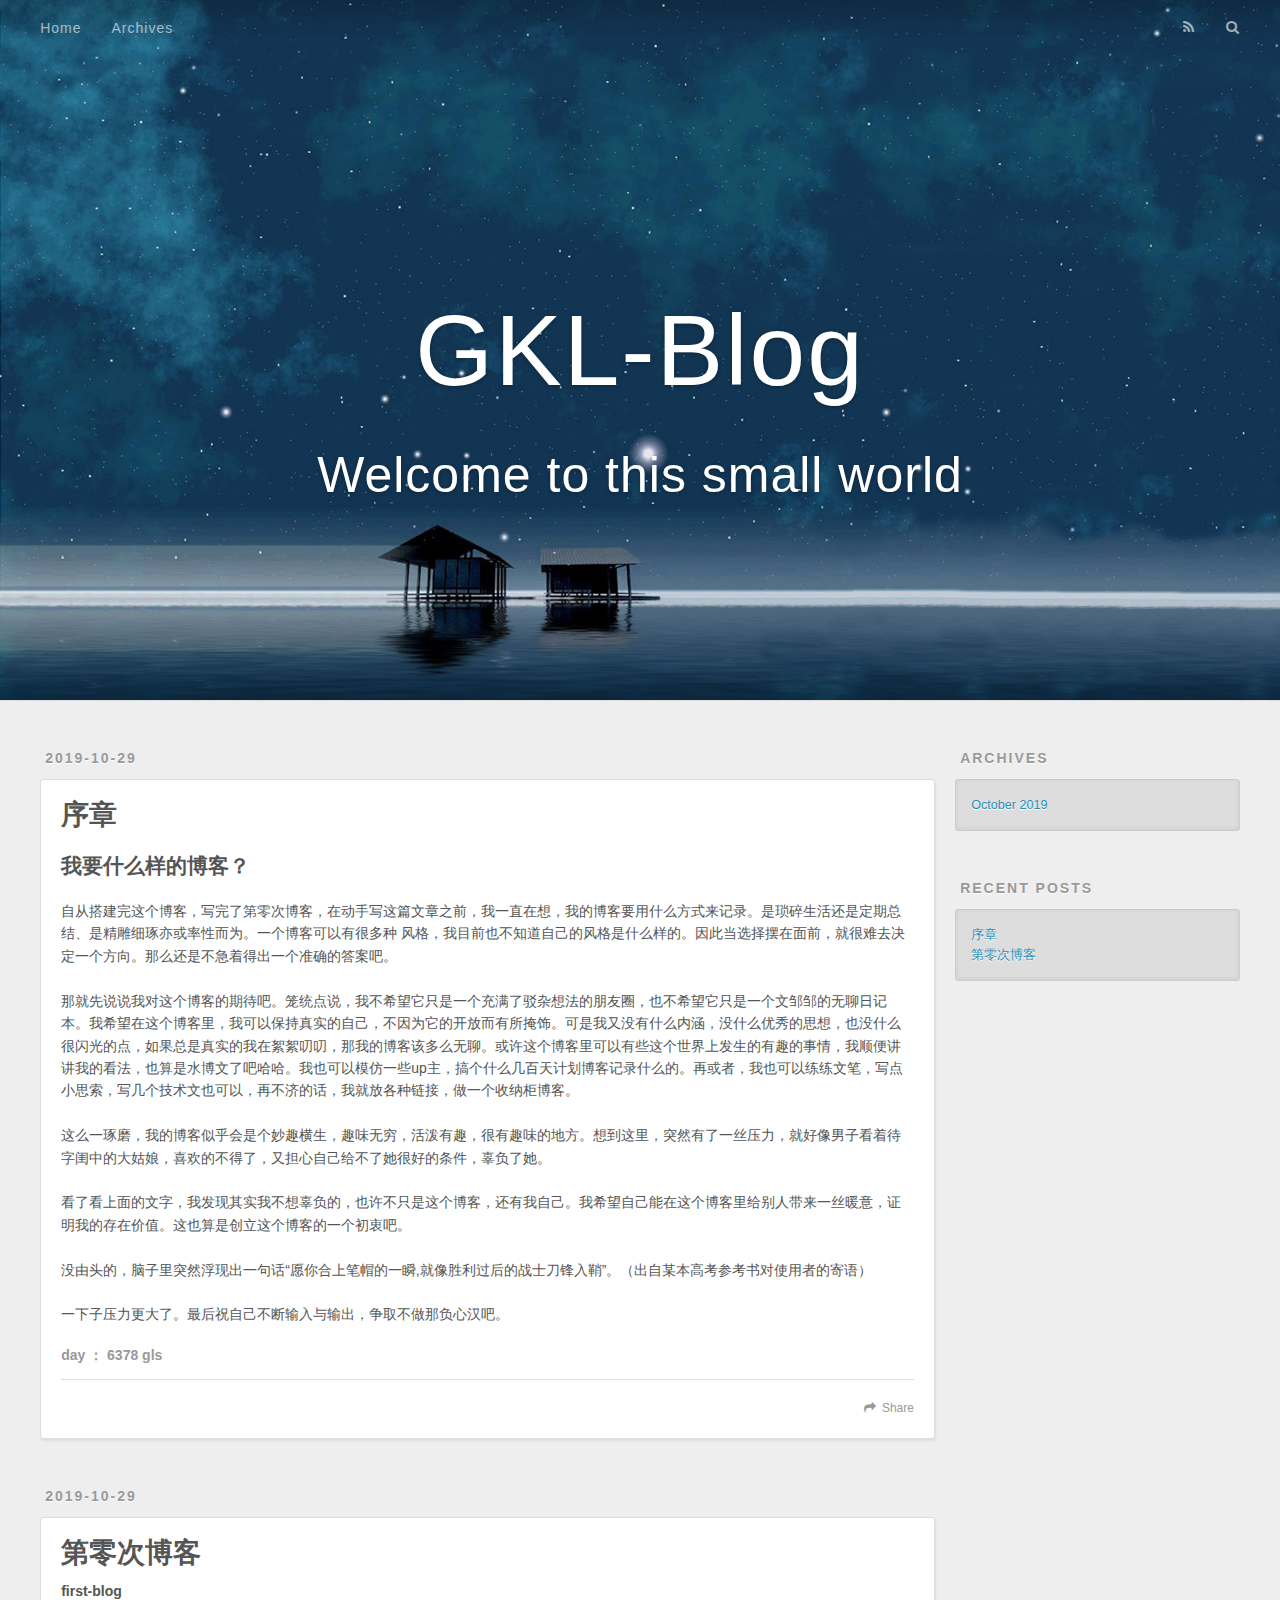
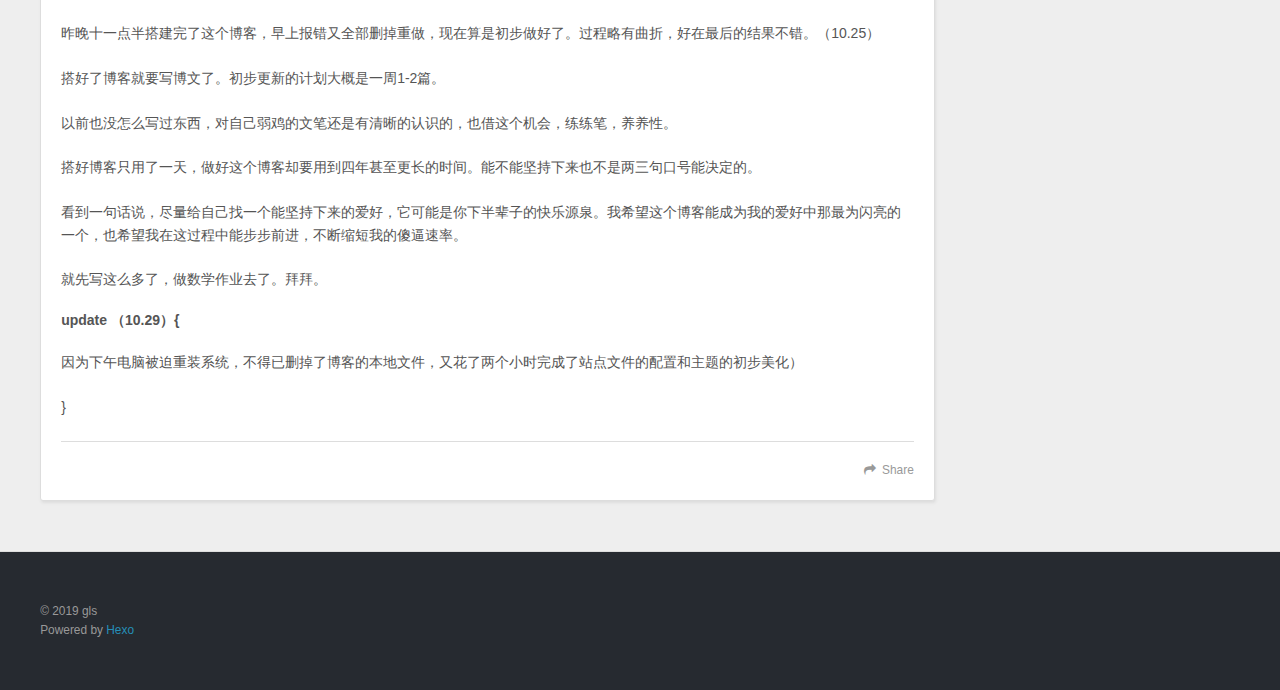
==== commit 2e7302ed: "Site updated: 2019-10-29 20:50:46" ====
--- a/index.html
+++ b/index.html
@@ -5,16 +5,16 @@
   
 
   
-  <title>Hexo</title>
+  <title>GKL-Blog</title>
   <meta name="viewport" content="width=device-width, initial-scale=1, maximum-scale=1">
   <meta property="og:type" content="website">
-<meta property="og:title" content="Hexo">
+<meta property="og:title" content="GKL-Blog">
 <meta property="og:url" content="http:&#x2F;&#x2F;yoursite.com&#x2F;index.html">
-<meta property="og:site_name" content="Hexo">
+<meta property="og:site_name" content="GKL-Blog">
 <meta property="og:locale" content="en">
 <meta name="twitter:card" content="summary">
   
-    <link rel="alternate" href="/atom.xml" title="Hexo" type="application/atom+xml">
+    <link rel="alternate" href="/atom.xml" title="GKL-Blog" type="application/atom+xml">
   
   
     <link rel="icon" href="/favicon.png">
@@ -33,8 +33,12 @@
   <div id="header-outer" class="outer">
     <div id="header-title" class="inner">
       <h1 id="logo-wrap">
-        <a href="/" id="logo">Hexo</a>
+        <a href="/" id="logo">GKL-Blog</a>
       </h1>
+      
+        <h2 id="subtitle-wrap">
+          <a href="/" id="subtitle">Welcome to this small world</a>
+        </h2>
       
     </div>
     <div id="header-inner" class="inner">
@@ -64,7 +68,7 @@
     <article id="post-序章" class="article article-type-post" itemscope itemprop="blogPost">
   <div class="article-meta">
     <a href="/2019/10/29/%E5%BA%8F%E7%AB%A0/" class="article-date">
-  <time datetime="2019-10-29T12:22:05.960Z" itemprop="datePublished">2019-10-29</time>
+  <time datetime="2019-10-29T12:47:21.976Z" itemprop="datePublished">2019-10-29</time>
 </a>
     
   </div>
@@ -93,7 +97,7 @@
       
     </div>
     <footer class="article-footer">
-      <a data-url="http://yoursite.com/2019/10/29/%E5%BA%8F%E7%AB%A0/" data-id="ck2bttnsm0000jou6cd544z5r" class="article-share-link">Share</a>
+      <a data-url="http://yoursite.com/2019/10/29/%E5%BA%8F%E7%AB%A0/" data-id="ck2buj1ox00007wu6fl0cadvv" class="article-share-link">Share</a>
       
       
     </footer>
@@ -106,7 +110,7 @@
     <article id="post-第零次博客" class="article article-type-post" itemscope itemprop="blogPost">
   <div class="article-meta">
     <a href="/2019/10/29/%E7%AC%AC%E9%9B%B6%E6%AC%A1%E5%8D%9A%E5%AE%A2/" class="article-date">
-  <time datetime="2019-10-29T12:22:05.960Z" itemprop="datePublished">2019-10-29</time>
+  <time datetime="2019-10-29T12:46:06.194Z" itemprop="datePublished">2019-10-29</time>
 </a>
     
   </div>
@@ -137,7 +141,7 @@
       
     </div>
     <footer class="article-footer">
-      <a data-url="http://yoursite.com/2019/10/29/%E7%AC%AC%E9%9B%B6%E6%AC%A1%E5%8D%9A%E5%AE%A2/" data-id="ck2bttnta0001jou64x498zzc" class="article-share-link">Share</a>
+      <a data-url="http://yoursite.com/2019/10/29/%E7%AC%AC%E9%9B%B6%E6%AC%A1%E5%8D%9A%E5%AE%A2/" data-id="ck2buhohj0000icu65vq6dog8" class="article-share-link">Share</a>
       
       
     </footer>
@@ -197,7 +201,7 @@
   
   <div class="outer">
     <div id="footer-info" class="inner">
-      &copy; 2019 John Doe<br>
+      &copy; 2019 gls<br>
       Powered by <a href="http://hexo.io/" target="_blank">Hexo</a>
     </div>
   </div>
